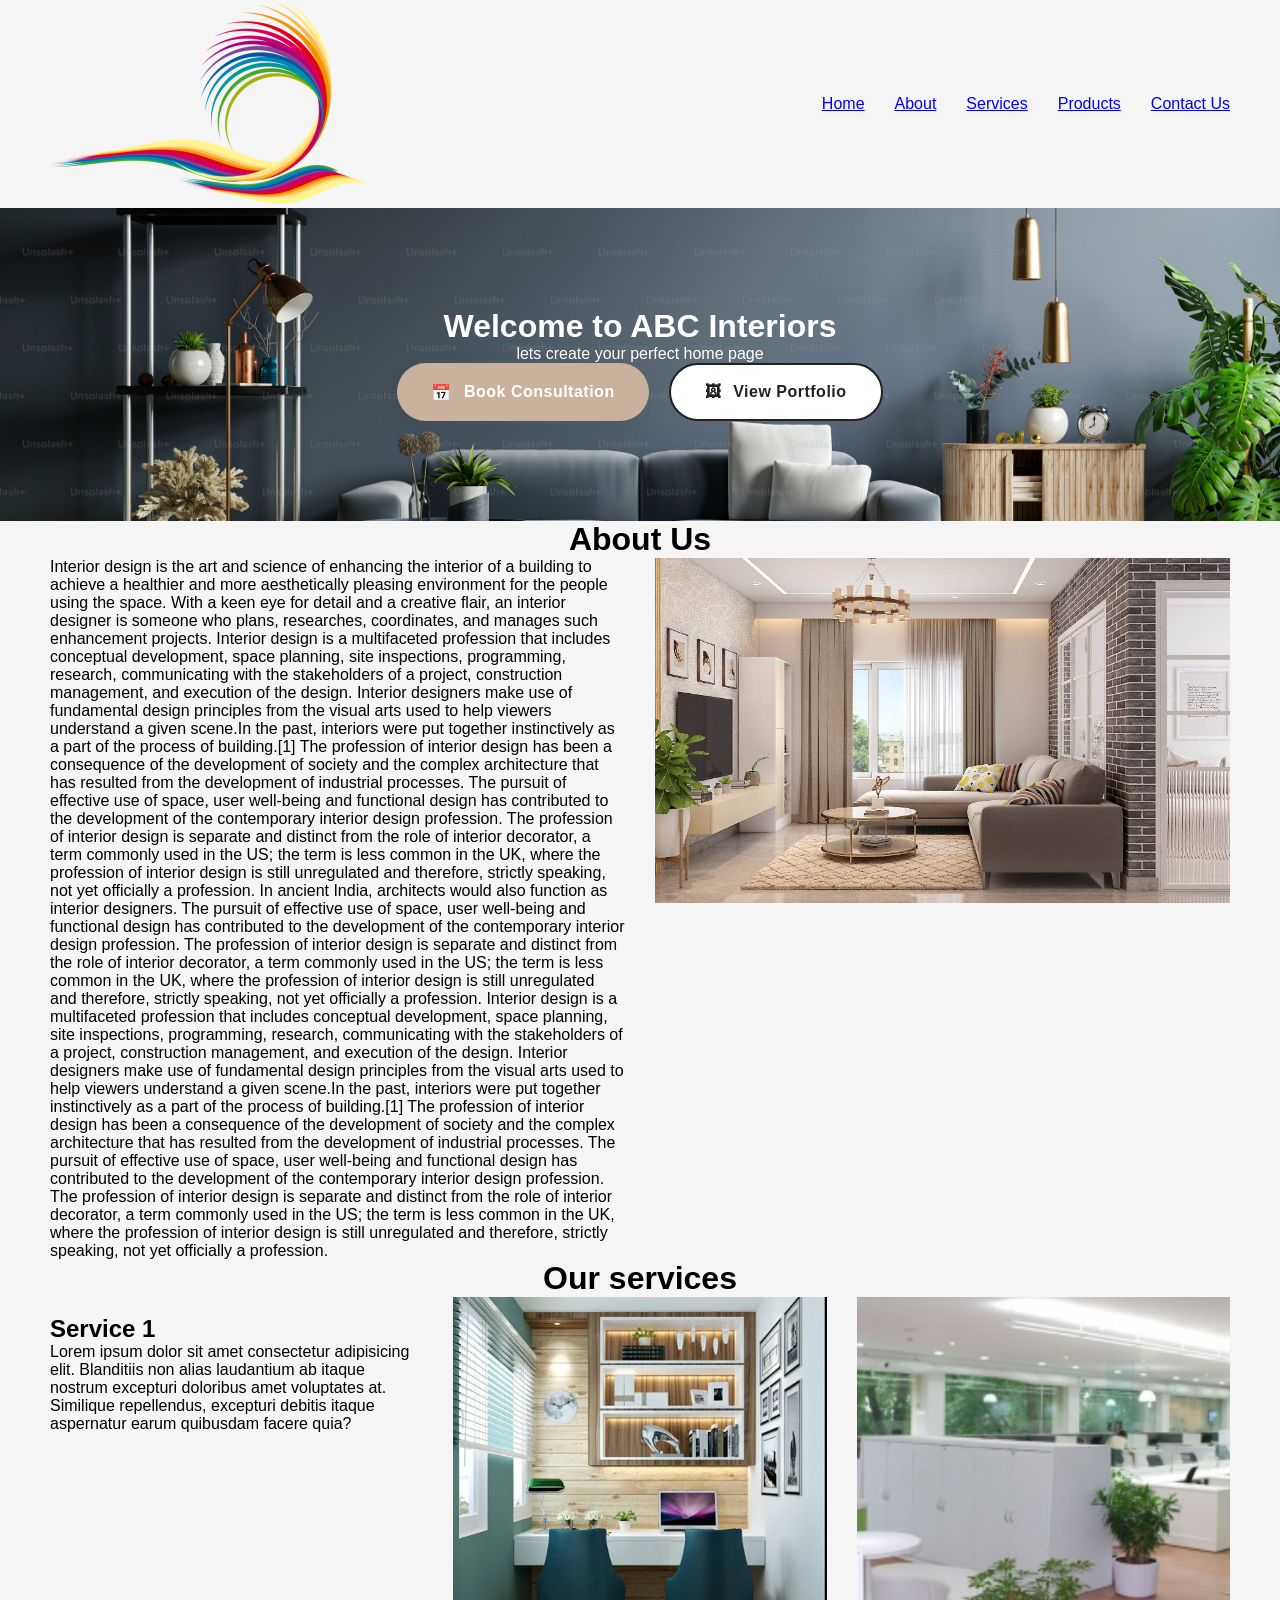
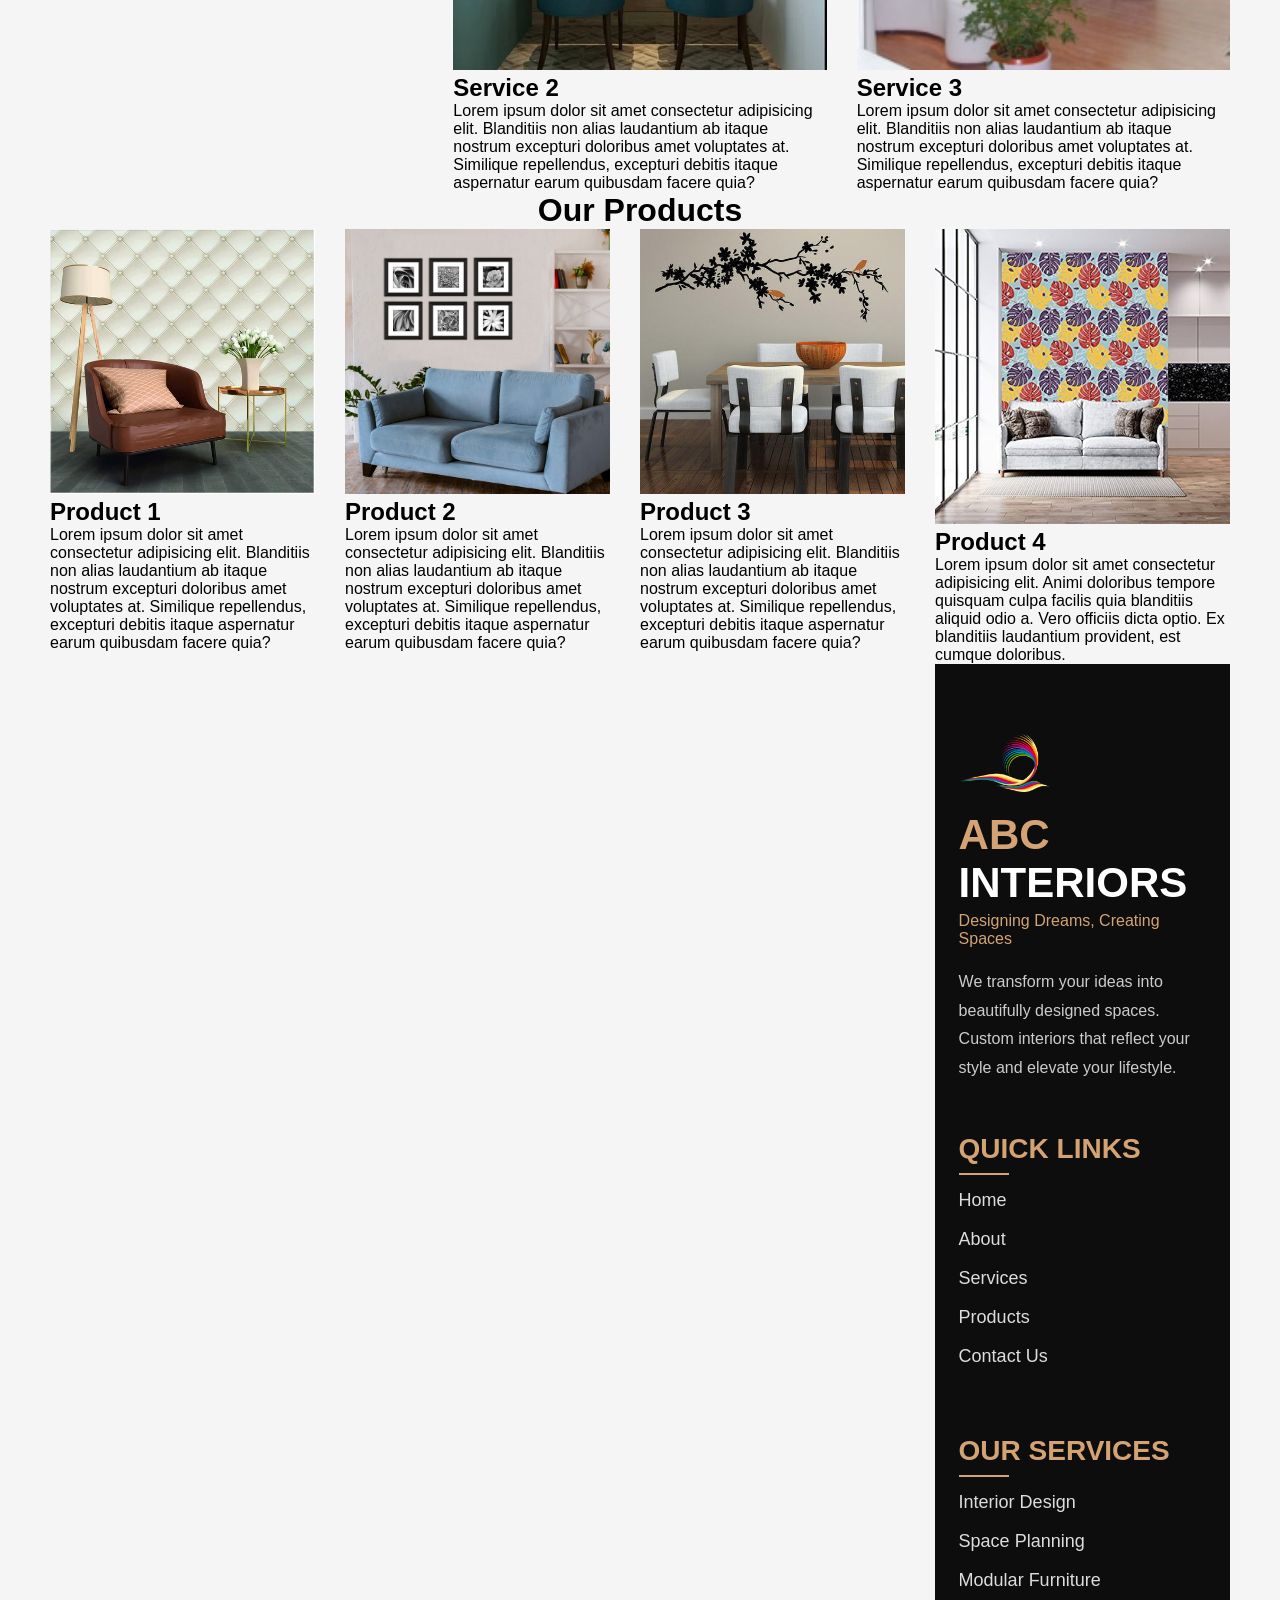
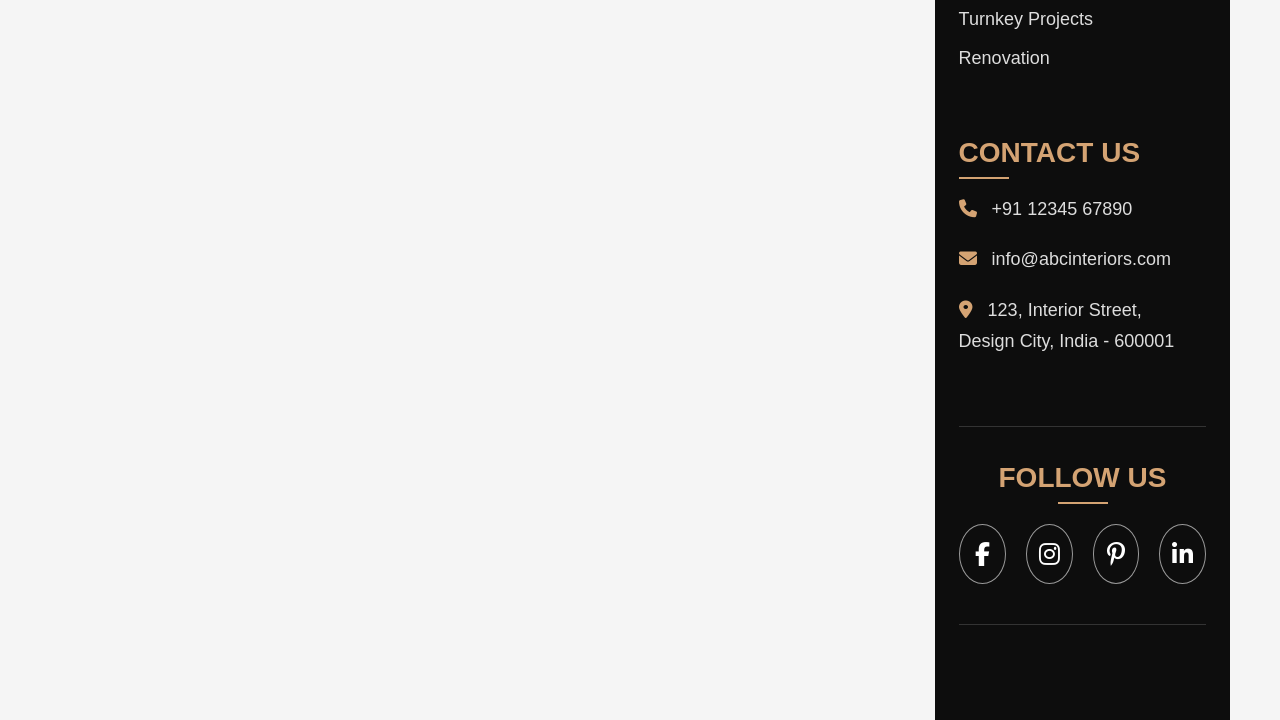
==== index.html @ 686f4bc1 "Add files via upload" ====
<!DOCTYPE html>
<html lang="en">

<head>
    <meta charset="UTF-8">
    <meta name="viewport" content="width=device-width, initial-scale=1.0">
    <title>Home page</title>
    <link rel="stylesheet" href="style.css">
</head>

<body>
    <header>
        <div class="logo-box">
            <img src="logo.png" alt="" id="logo-image">
        </div>
        <div class="links-box">
            <ul>
                <li><a href="index.html">Home</a></li>
                <li><a href="about.html">About</a></li>
                <li><a href="#">Services</a></li>
                <li><a href="#">Products</a></li>
                <li><a href="#">Contact Us</a></li>
            </ul>
        </div>
    </header>
    <div id="hero">
        <h1>Welcome to ABC Interiors</h1>
        <p>lets create your perfect home page</p>

        <div class="cta-buttons">

            <a href="#" class="btn consultation-btn">
                <span>📅</span>
                Book Consultation
            </a>

            <a href="#" class="btn portfolio-btn">
                <span>🖼</span>
                View Portfolio
            </a>

        </div>

    </div>


    <div>
        <h1 class="sec-title">About Us</h1>
    </div>
    <div id="about-box">
        <div id="about-text-box">
            <p> Interior design is the art and science of enhancing the interior of a building to achieve a healthier
                and more aesthetically pleasing environment for the people using the space. With a keen eye for detail
                and a creative flair, an interior designer is someone who plans, researches, coordinates, and manages
                such enhancement projects. Interior design is a multifaceted profession that includes conceptual
                development, space planning, site inspections, programming, research, communicating with the
                stakeholders of a project, construction management, and execution of the design. Interior designers make
                use of fundamental design principles from the visual arts used to help viewers understand a given
                scene.In the past, interiors were put together instinctively as a part of the process of building.[1]

                The profession of interior design has been a consequence of the development of society and the complex
                architecture that has resulted from the development of industrial processes.

                The pursuit of effective use of space, user well-being and functional design has contributed to the
                development of the contemporary interior design profession. The profession of interior design is
                separate and distinct from the role of interior decorator, a term commonly used in the US; the term is
                less common in the UK, where the profession of interior design is still unregulated and therefore,
                strictly speaking, not yet officially a profession.

                In ancient India, architects would also function as interior designers.
                The pursuit of effective use of space, user well-being and functional design has contributed to the
                development of the contemporary interior design profession. The profession of interior design is
                separate and distinct from the role of interior decorator, a term commonly used in the US; the term is
                less common in the UK, where the profession of interior design is still unregulated and therefore,
                strictly speaking, not yet officially a profession.
                Interior design is a multifaceted profession that includes conceptual
                development, space planning, site inspections, programming, research, communicating with the
                stakeholders of a project, construction management, and execution of the design. Interior designers make
                use of fundamental design principles from the visual arts used to help viewers understand a given
                scene.In the past, interiors were put together instinctively as a part of the process of building.[1]

                The profession of interior design has been a consequence of the development of society and the complex
                architecture that has resulted from the development of industrial processes.
                The pursuit of effective use of space, user well-being and functional design has contributed to the
                development of the contemporary interior design profession. The profession of interior design is
                separate and distinct from the role of interior decorator, a term commonly used in the US; the term is
                less common in the UK, where the profession of interior design is still unregulated and therefore,
                strictly speaking, not yet officially a profession.


            </p>

        </div>
        <div id="about-image-box">
            <img src="interior image.jpg" id="about-image">

        </div>
    </div>

    <div>
        <h1 class="sec-title"> Our services</h1>
    </div>
    <div id="services-box">
        <div class="service-box">
            <img src="service 1.jpg" alt="" class="service-image">
            <h2>Service 1</h2>
            <p>Lorem ipsum dolor sit amet consectetur adipisicing elit. Blanditiis non alias laudantium ab itaque
                nostrum excepturi doloribus amet voluptates at. Similique repellendus, excepturi debitis itaque
                aspernatur earum quibusdam facere quia?</p>
        </div>
        <div class="service-box">
            <img src="service 2.webp" alt="" class="service-image">
            <h2>Service 2</h2>
            <p>Lorem ipsum dolor sit amet consectetur adipisicing elit. Blanditiis non alias laudantium ab itaque
                nostrum excepturi doloribus amet voluptates at. Similique repellendus, excepturi debitis itaque
                aspernatur earum quibusdam facere quia?</p>
        </div>
        <div class="service-box">
            <img src="service 3.jpg" alt="" class="service-image">
            <h2>Service 3</h2>
            <p>Lorem ipsum dolor sit amet consectetur adipisicing elit. Blanditiis non alias laudantium ab itaque
                nostrum excepturi doloribus amet voluptates at. Similique repellendus, excepturi debitis itaque
                aspernatur earum quibusdam facere quia?</p>
        </div>
    </div>
    <div>
        <h1 class="sec-title"> Our Products</h1>
    </div>
    <div id="products-box">
        <div class="product-box">
            <img src="product 1.jpg" alt="" class="product-image">
            <h2>Product 1</h2>
            <p>Lorem ipsum dolor sit amet consectetur adipisicing elit. Blanditiis non alias laudantium ab itaque
                nostrum excepturi doloribus amet voluptates at. Similique repellendus, excepturi debitis itaque
                aspernatur earum quibusdam facere quia?</p>
        </div>
        <div class="product-box">
            <img src="product 2.jpg" alt="" class="product-image">
            <h2>Product 2</h2>
            <p>Lorem ipsum dolor sit amet consectetur adipisicing elit. Blanditiis non alias laudantium ab itaque
                nostrum excepturi doloribus amet voluptates at. Similique repellendus, excepturi debitis itaque
                aspernatur earum quibusdam facere quia?</p>
        </div>
        <div class="product-box">
            <img src="product 3.jpg" alt="" class="product-image">
            <h2>Product 3</h2>
            <p>Lorem ipsum dolor sit amet consectetur adipisicing elit. Blanditiis non alias laudantium ab itaque
                nostrum excepturi doloribus amet voluptates at. Similique repellendus, excepturi debitis itaque
                aspernatur earum quibusdam facere quia?</p>
        </div>
        <div class="product-box">
            <img src="product 4.jpg" alt="" class="product-image">
            <h2>Product 4</h2>
            <p>Lorem ipsum dolor sit amet consectetur adipisicing elit. Animi doloribus tempore quisquam culpa facilis
                quia blanditiis aliquid odio a. Vero officiis dicta optio. Ex blanditiis laudantium provident, est
                cumque doloribus.</p>
                <!DOCTYPE html>
<html lang="en">
<head>
  <meta charset="UTF-8">
  <meta name="viewport" content="width=device-width, initial-scale=1.0">
  <title>Modern Interior Footer</title>

  <!-- Font Awesome -->
  <link rel="stylesheet"
    href="https://cdnjs.cloudflare.com/ajax/libs/font-awesome/6.5.1/css/all.min.css">

  <style>

    *{
      margin:0;
      padding:0;
      box-sizing:border-box;
      font-family: Arial, sans-serif;
    }

    body{
      background:#f5f5f5;
    }

    footer{
      background:#0d0d0d;
      color:white;
      padding:70px 8%;
    }

    .footer-container{
      display:grid;
      grid-template-columns:repeat(auto-fit,minmax(250px,1fr));
      gap:50px;
    }

    /* Logo Section */

    .footer-logo img{
      width:90px;
      margin-bottom:15px;
    }

    .footer-logo h2{
      font-size:42px;
      color:#d4a373;
      margin-bottom:5px;
    }

    .footer-logo span{
      color:white;
    }

    .footer-logo h4{
      color:#d4a373;
      font-weight:normal;
      margin-bottom:20px;
    }

    .footer-logo p{
      color:#ccc;
      line-height:1.8;
      font-size:16px;
    }

    /* Titles */

    .footer-links h3,
    .footer-services h3,
    .footer-contact h3,
    .footer-social h3{
      color:#d4a373;
      margin-bottom:25px;
      font-size:28px;
      position:relative;
    }

    .footer-links h3::after,
    .footer-services h3::after,
    .footer-contact h3::after,
    .footer-social h3::after{
      content:"";
      width:50px;
      height:2px;
      background:#d4a373;
      position:absolute;
      left:0;
      bottom:-10px;
    }

    /* Links */

    .footer-links ul,
    .footer-services ul{
      list-style:none;
    }

    .footer-links ul li,
    .footer-services ul li{
      margin-bottom:18px;
    }

    .footer-links ul li a,
    .footer-services ul li a{
      color:#ddd;
      text-decoration:none;
      transition:0.3s;
      font-size:18px;
    }

    .footer-links ul li a:hover,
    .footer-services ul li a:hover{
      color:#d4a373;
      padding-left:5px;
    }

    /* Contact */

    .footer-contact p{
      margin-bottom:20px;
      color:#ddd;
      font-size:18px;
      line-height:1.7;
    }

    .footer-contact i{
      color:#d4a373;
      margin-right:10px;
    }

    /* Divider */

    .divider{
      border-top:1px solid #333;
      margin:50px 0 35px;
    }

    /* Social */

    .footer-social{
      text-align:center;
    }

    .footer-social h3::after{
      left:50%;
      transform:translateX(-50%);
    }

    .social-icons{
      display:flex;
      justify-content:center;
      gap:20px;
      margin-top:30px;
    }

    .social-icons a{
      width:60px;
      height:60px;
      border:1px solid #999;
      border-radius:50%;
      display:flex;
      align-items:center;
      justify-content:center;
      color:white;
      font-size:24px;
      text-decoration:none;
      transition:0.3s;
    }

    .social-icons a:hover{
      background:#d4a373;
      border-color:#d4a373;
      transform:translateY(-5px);
    }

    /* Bottom */

    .footer-bottom{
      border-top:1px solid #333;
      margin-top:40px;
      padding-top:25px;
      text-align:center;
      color:#ccc;
      font-size:20px;
    }

    /* Responsive */

    @media(max-width:768px){

      footer{
        padding:60px 6%;
      }

      .footer-container{
        grid-template-columns:1fr;
        text-align:center;
      }

      .footer-links h3::after,
      .footer-services h3::after,
      .footer-contact h3::after{
        left:50%;
        transform:translateX(-50%);
      }

    }

  </style>

</head>
<body>

  <footer>

    <div class="footer-container">

      <!-- Logo -->
      <div class="footer-logo">

        <img src="logo.png" alt="logo">

        <h2>ABC <span>INTERIORS</span></h2>

        <h4>Designing Dreams, Creating Spaces</h4>

        <p>
          We transform your ideas into beautifully designed spaces.
          Custom interiors that reflect your style and elevate your lifestyle.
        </p>

      </div>

      <!-- Quick Links -->
      <div class="footer-links">

        <h3>QUICK LINKS</h3>

        <ul>
          <li><a href="#">Home</a></li>
          <li><a href="#">About</a></li>
          <li><a href="#">Services</a></li>
          <li><a href="#">Products</a></li>
          <li><a href="#">Contact Us</a></li>
        </ul>

      </div>

      <!-- Services -->
      <div class="footer-services">

        <h3>OUR SERVICES</h3>

        <ul>
          <li><a href="#">Interior Design</a></li>
          <li><a href="#">Space Planning</a></li>
          <li><a href="#">Modular Furniture</a></li>
          <li><a href="#">Turnkey Projects</a></li>
          <li><a href="#">Renovation</a></li>
        </ul>

      </div>

      <!-- Contact -->
      <div class="footer-contact">

        <h3>CONTACT US</h3>

        <p><i class="fa-solid fa-phone"></i> +91 12345 67890</p>

        <p><i class="fa-solid fa-envelope"></i> info@abcinteriors.com</p>

        <p>
          <i class="fa-solid fa-location-dot"></i>
          123, Interior Street,<br>
          Design City, India - 600001
        </p>

      </div>

    </div>

    <!-- Divider -->
    <div class="divider"></div>

    <!-- Social -->
    <div class="footer-social">

      <h3>FOLLOW US</h3>

      <div class="social-icons">

        <a href="#"><i class="fa-brands fa-facebook-f"></i></a>

        <a href="#"><i class="fa-brands fa-instagram"></i></a>

        <a href="#"><i class="fa-brands fa-pinterest-p"></i></a>

        <a href="#"><i class="fa-brands fa-linkedin-in"></i></a>

      </div>

    </div>

    <!-- Bottom -->
    <div class="footer-bottom" .footer-logo{
  display:flex;
  flex-direction:column;
  align-items:center;
  text-align:center;
}

.footer-logo img{
  width:90px;
  margin-bottom:20px;
}></div>

      
    </div>

  </footer>

</body>
</html>
                
      </div>

   

</body>
</html>

        </div>
    </div>


    <body>

</html>
---- style.css ----
body {
            margin: 0px;


        }
        ul{
            margin: 0px;
            padding: 0px;

        }
        

        /*header */
        header{
            display: flex;
            justify-content: space-between;
            align-items: center;
            padding:0px 50px;

        }

        img.logo-image{

            height: 100px;
        }
        .links-box ul{
            display:flex;
            list-style-type: none;
            gap:30px;
        }
        .links-box ul li a{
            text-decoration: none;
            color: black;
        }
        .links-box ul li a{
            color: blue;
            text-decoration: underline;
        }

        @media(max-width:768px){
            header{
            flex-wrap:wrap;
            justify-content : center;
            align-items: center;
            padding:0px 15px;

        }
        .links-box ul{
            margin-bottom: 20px;
        }
            
    }
        


        /* hero section */

        #hero {
            /*background-color: teal;*/
            background-image: url(background\ images.jpg);
            background-size: cover;
            background-position: center;
            color: white;
            padding: 100px 50px;
            text-align: center;



        }

        h1.sec-title {

            text-align: center;
        }




.cta-buttons{
  display:flex;
  gap:20px;
  flex-wrap:wrap;
  justify-content: center;
}

.btn{
  padding:18px 34px;
  border-radius:60px;
  text-decoration:none;
  font-size:16px;
  font-weight:600;
  display:flex;
  align-items:center;
  gap:12px;
  transition:0.35s ease;
  letter-spacing:0.5px;
}

/* Consultation Button */
.consultation-btn{
  background:#c8b29d;
  color:#fff;
  box-shadow:0 10px 25px rgba(0,0,0,0.08);
}

.consultation-btn:hover{
  transform:translateY(-4px);
  background:#b89d84;
}

/* Portfolio Button */
.portfolio-btn{
  background:#fff;
  color:#222;
  border:2px solid #222;
}

.portfolio-btn:hover{
  background:#222;
  color:#fff;
  transform:translateY(-4px);
}





        @media(max-width:768px){
             #hero{
                padding:50px 15px;
                text-align: center;
             }
        }

         /* about section */
        #about-box{
            display: flex;
            padding: 0px 50px;
            gap: 30px
        }

        #about-text-box {
            width: 50%;
        }

        #about-image-box {
            width: 50%;
        }

        img#about-image {
            width: 100%;
        }
         @media(max-width:768px){
           #about-box{
            padding: 0px 15px;
            flex-wrap:wrap;
           }
        
             #about-text-box,#about-image-box{
                width: 100%
            }
            #about-text-box {
            text-align: justify;
         }
        }

        /* services section */

        #services-box{
          
            padding: 0px 50px;
            display:flex;
            gap:30px;                          
            
        }
        .service-box{                                                                                                                                                                                                          
            width:33.33%;
        }
        img.service-image{
            width:100%;
        }
        @media(max-width:768px){
          #services-box{
          
            padding: 0px 15px;
            flex-wrap: wrap;
          }
            .service-box{                                                                                                                                                                                                          
            width:100%;}
            }
        /*products section */

        #products-box{

            padding: 0px 50px;
            display:flex;
            gap:30px;
        }
        .product-box{ 
        
            width:25%;
        }
        img.product-image{
            width:100%;
        }
     @media(max-width:768px){
          #products-box{
          
            padding: 0px 15px;
            flex-wrap: wrap;
          }
            .product-box{                                                                                                                                                                                                          
            width:100%;}
            }
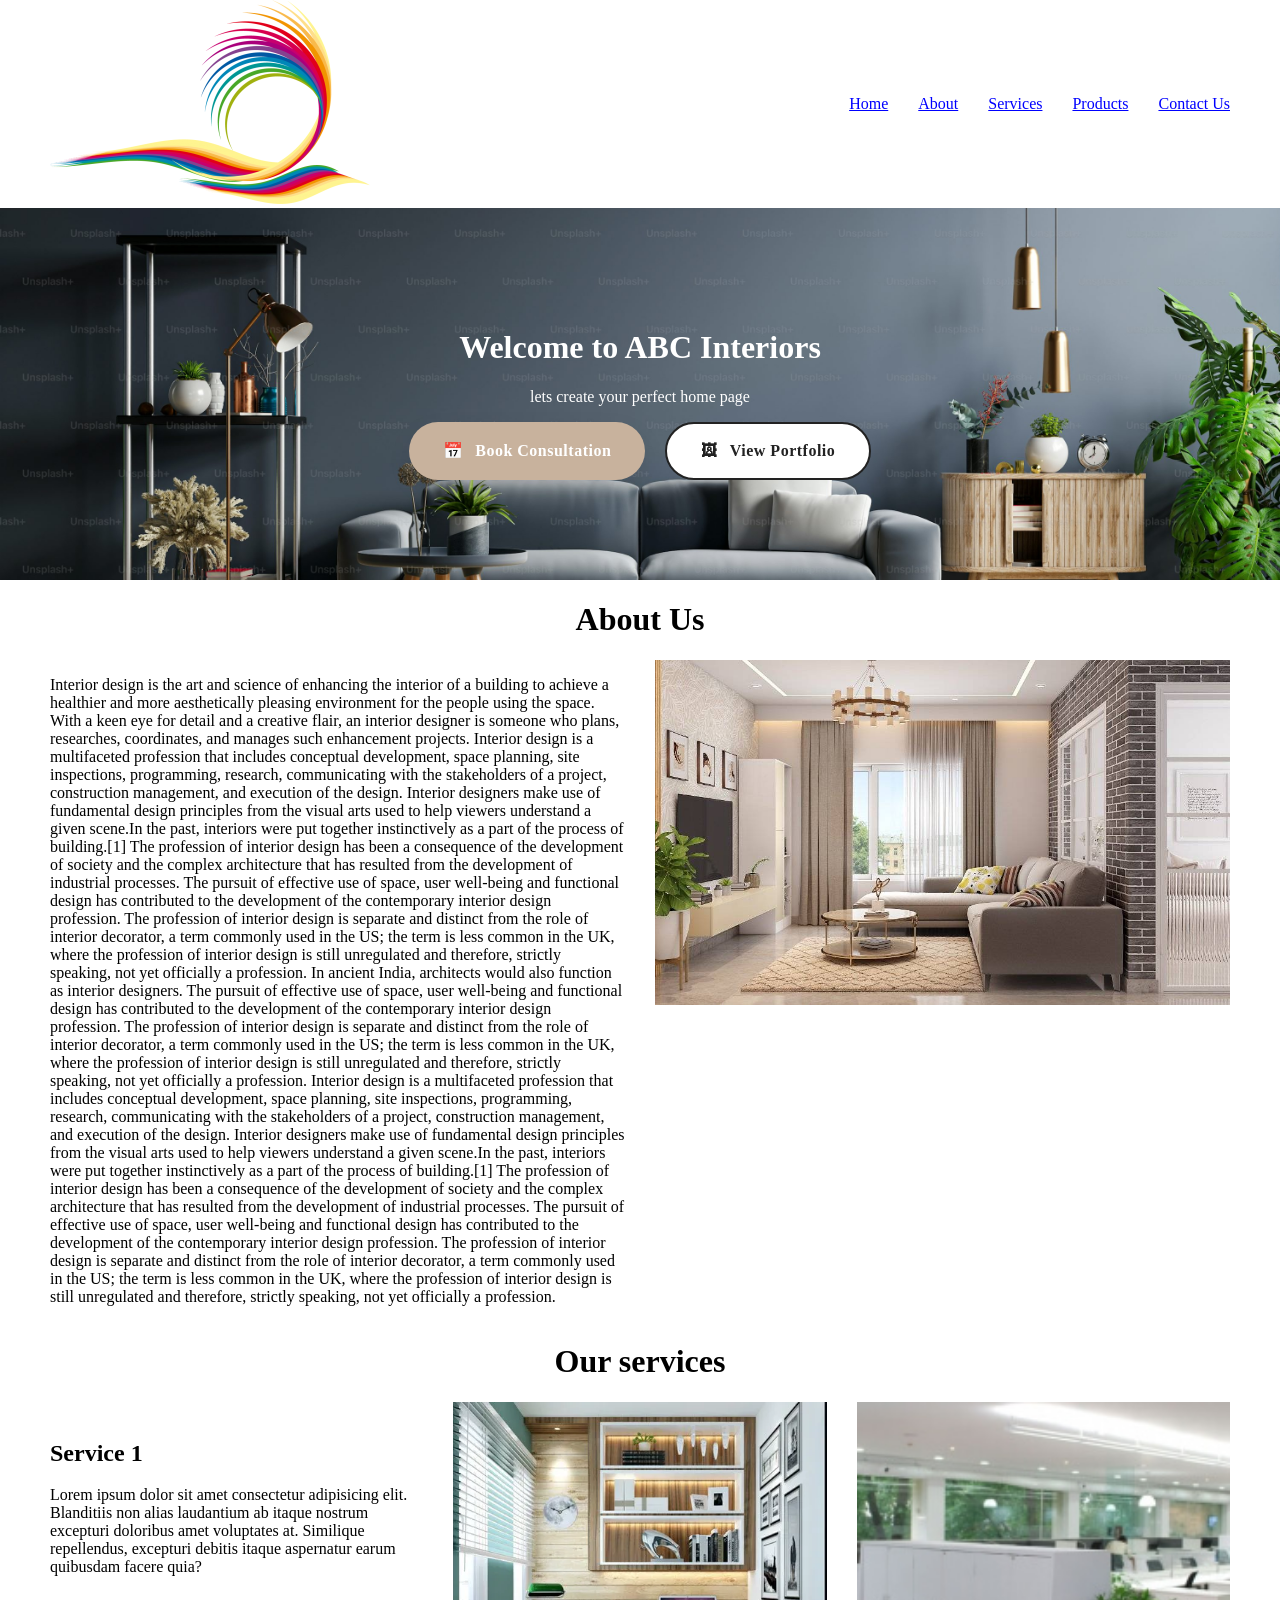
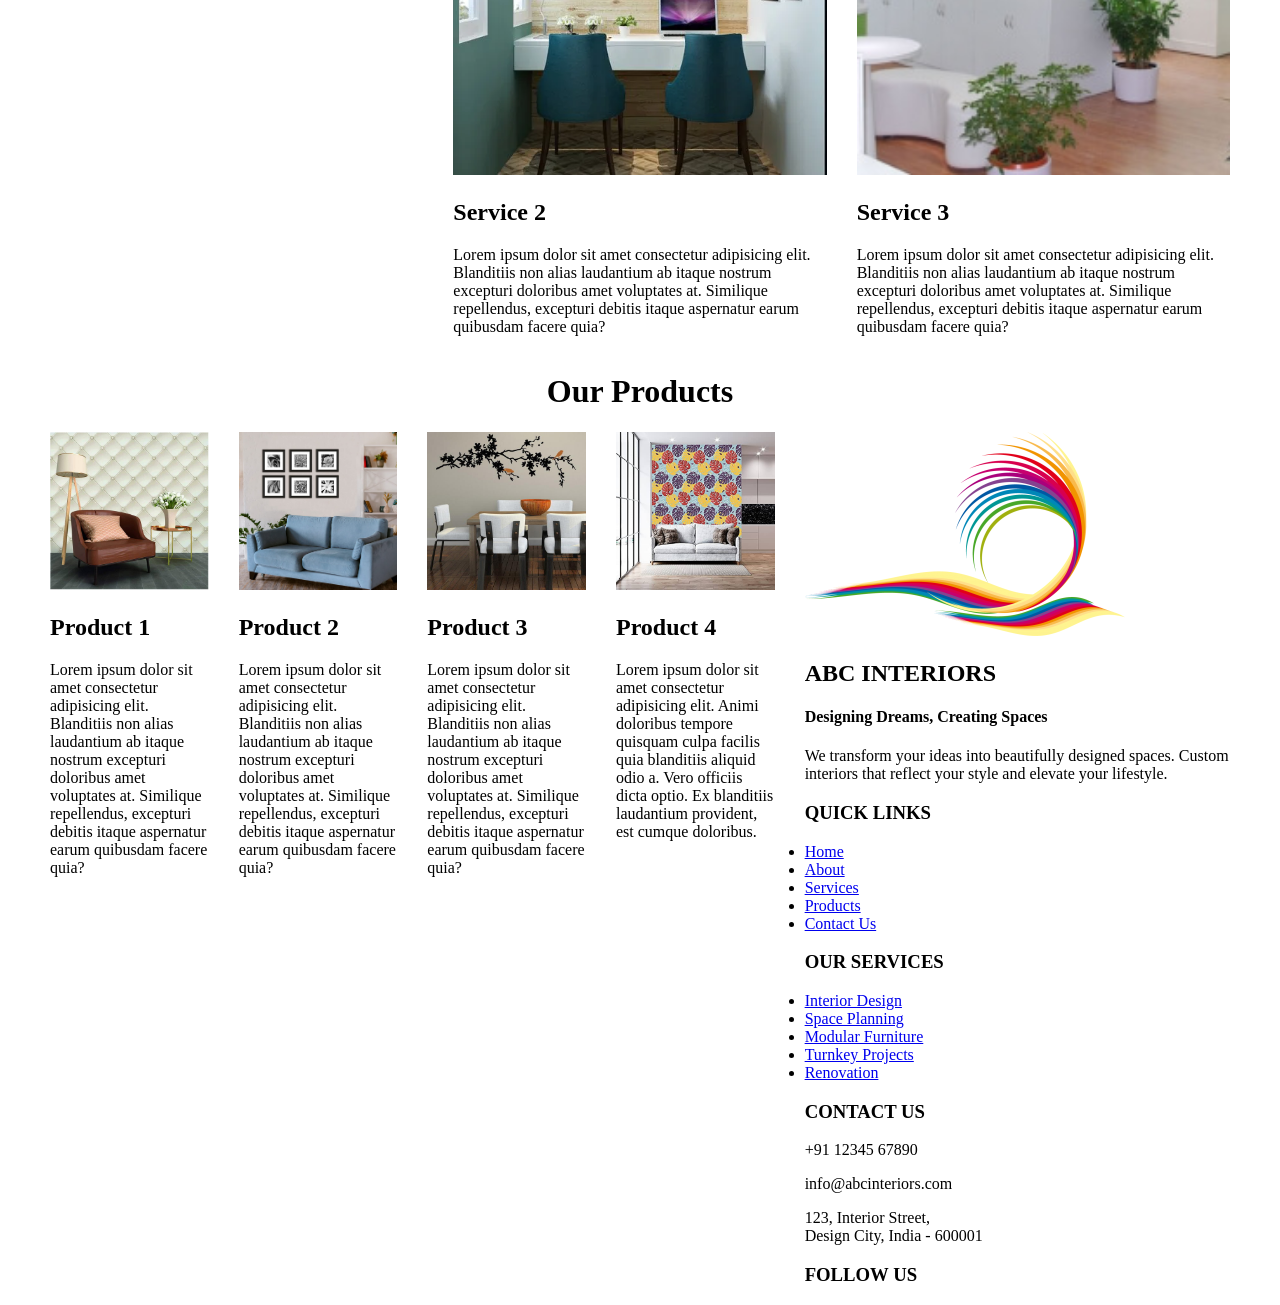
==== commit a29ebd46: "Update index.html" ====
--- a/index.html
+++ b/index.html
@@ -154,218 +154,15 @@
             <p>Lorem ipsum dolor sit amet consectetur adipisicing elit. Animi doloribus tempore quisquam culpa facilis
                 quia blanditiis aliquid odio a. Vero officiis dicta optio. Ex blanditiis laudantium provident, est
                 cumque doloribus.</p>
-                <!DOCTYPE html>
-<html lang="en">
-<head>
-  <meta charset="UTF-8">
-  <meta name="viewport" content="width=device-width, initial-scale=1.0">
-  <title>Modern Interior Footer</title>
-
-  <!-- Font Awesome -->
-  <link rel="stylesheet"
-    href="https://cdnjs.cloudflare.com/ajax/libs/font-awesome/6.5.1/css/all.min.css">
-
-  <style>
-
-    *{
-      margin:0;
-      padding:0;
-      box-sizing:border-box;
-      font-family: Arial, sans-serif;
-    }
-
-    body{
-      background:#f5f5f5;
-    }
-
-    footer{
-      background:#0d0d0d;
-      color:white;
-      padding:70px 8%;
-    }
-
-    .footer-container{
-      display:grid;
-      grid-template-columns:repeat(auto-fit,minmax(250px,1fr));
-      gap:50px;
-    }
-
-    /* Logo Section */
-
-    .footer-logo img{
-      width:90px;
-      margin-bottom:15px;
-    }
-
-    .footer-logo h2{
-      font-size:42px;
-      color:#d4a373;
-      margin-bottom:5px;
-    }
-
-    .footer-logo span{
-      color:white;
-    }
-
-    .footer-logo h4{
-      color:#d4a373;
-      font-weight:normal;
-      margin-bottom:20px;
-    }
-
-    .footer-logo p{
-      color:#ccc;
-      line-height:1.8;
-      font-size:16px;
-    }
-
-    /* Titles */
-
-    .footer-links h3,
-    .footer-services h3,
-    .footer-contact h3,
-    .footer-social h3{
-      color:#d4a373;
-      margin-bottom:25px;
-      font-size:28px;
-      position:relative;
-    }
-
-    .footer-links h3::after,
-    .footer-services h3::after,
-    .footer-contact h3::after,
-    .footer-social h3::after{
-      content:"";
-      width:50px;
-      height:2px;
-      background:#d4a373;
-      position:absolute;
-      left:0;
-      bottom:-10px;
-    }
-
-    /* Links */
-
-    .footer-links ul,
-    .footer-services ul{
-      list-style:none;
-    }
-
-    .footer-links ul li,
-    .footer-services ul li{
-      margin-bottom:18px;
-    }
-
-    .footer-links ul li a,
-    .footer-services ul li a{
-      color:#ddd;
-      text-decoration:none;
-      transition:0.3s;
-      font-size:18px;
-    }
-
-    .footer-links ul li a:hover,
-    .footer-services ul li a:hover{
-      color:#d4a373;
-      padding-left:5px;
-    }
-
-    /* Contact */
-
-    .footer-contact p{
-      margin-bottom:20px;
-      color:#ddd;
-      font-size:18px;
-      line-height:1.7;
-    }
-
-    .footer-contact i{
-      color:#d4a373;
-      margin-right:10px;
-    }
-
-    /* Divider */
-
-    .divider{
-      border-top:1px solid #333;
-      margin:50px 0 35px;
-    }
-
-    /* Social */
-
-    .footer-social{
-      text-align:center;
-    }
-
-    .footer-social h3::after{
-      left:50%;
-      transform:translateX(-50%);
-    }
-
-    .social-icons{
-      display:flex;
-      justify-content:center;
-      gap:20px;
-      margin-top:30px;
-    }
-
-    .social-icons a{
-      width:60px;
-      height:60px;
-      border:1px solid #999;
-      border-radius:50%;
-      display:flex;
-      align-items:center;
-      justify-content:center;
-      color:white;
-      font-size:24px;
-      text-decoration:none;
-      transition:0.3s;
-    }
-
-    .social-icons a:hover{
-      background:#d4a373;
-      border-color:#d4a373;
-      transform:translateY(-5px);
-    }
-
-    /* Bottom */
-
-    .footer-bottom{
-      border-top:1px solid #333;
-      margin-top:40px;
-      padding-top:25px;
-      text-align:center;
-      color:#ccc;
-      font-size:20px;
-    }
-
-    /* Responsive */
-
-    @media(max-width:768px){
-
-      footer{
-        padding:60px 6%;
-      }
-
-      .footer-container{
-        grid-template-columns:1fr;
-        text-align:center;
-      }
-
-      .footer-links h3::after,
-      .footer-services h3::after,
-      .footer-contact h3::after{
-        left:50%;
-        transform:translateX(-50%);
-      }
-
-    }
-
-  </style>
-
-</head>
-<body>
+                
+</div>
+
+
+
+
+
+
+
 
   <footer>
 
@@ -476,20 +273,19 @@
 
   </footer>
 
+
+                
+      
+
+   
+
 </body>
 </html>
-                
-      </div>
-
-   
-
-</body>
+
+        </div>
+    </div>
+
+
+    <body>
+
 </html>
-
-        </div>
-    </div>
-
-
-    <body>
-
-</html>
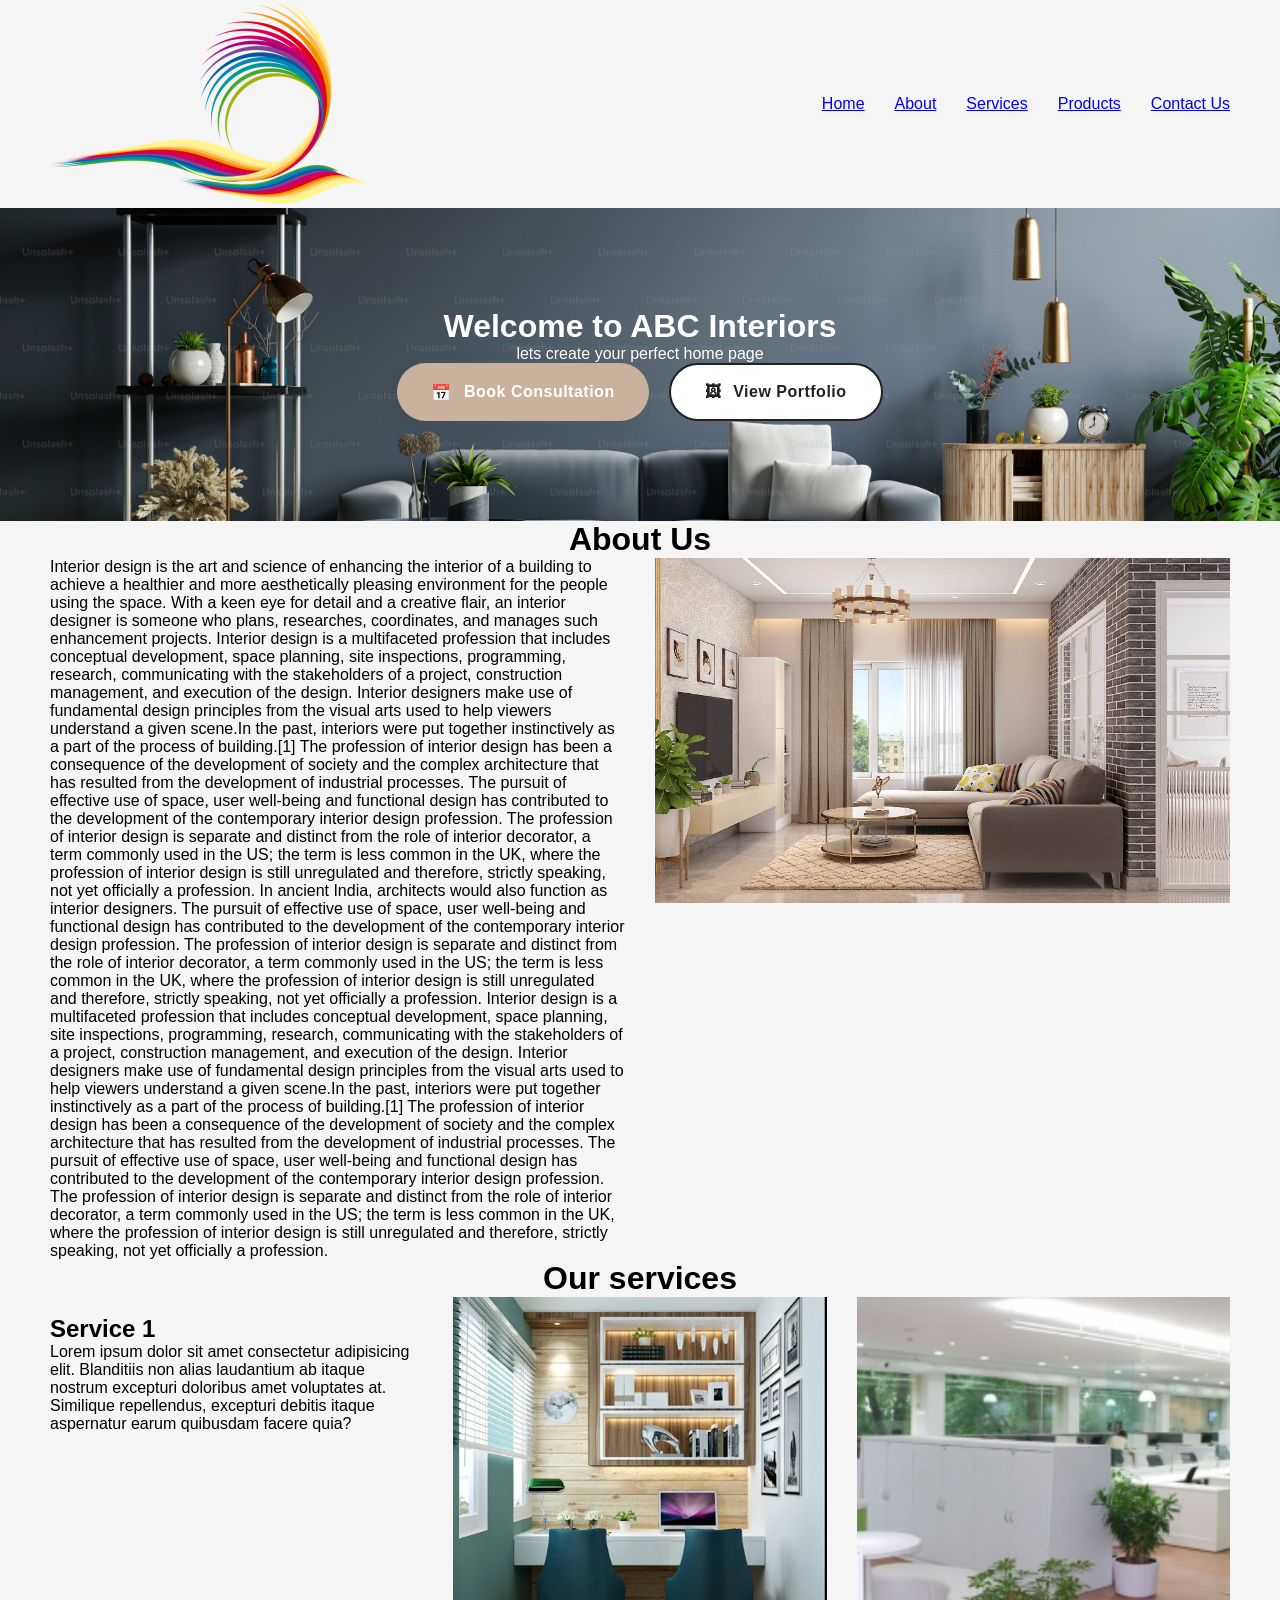
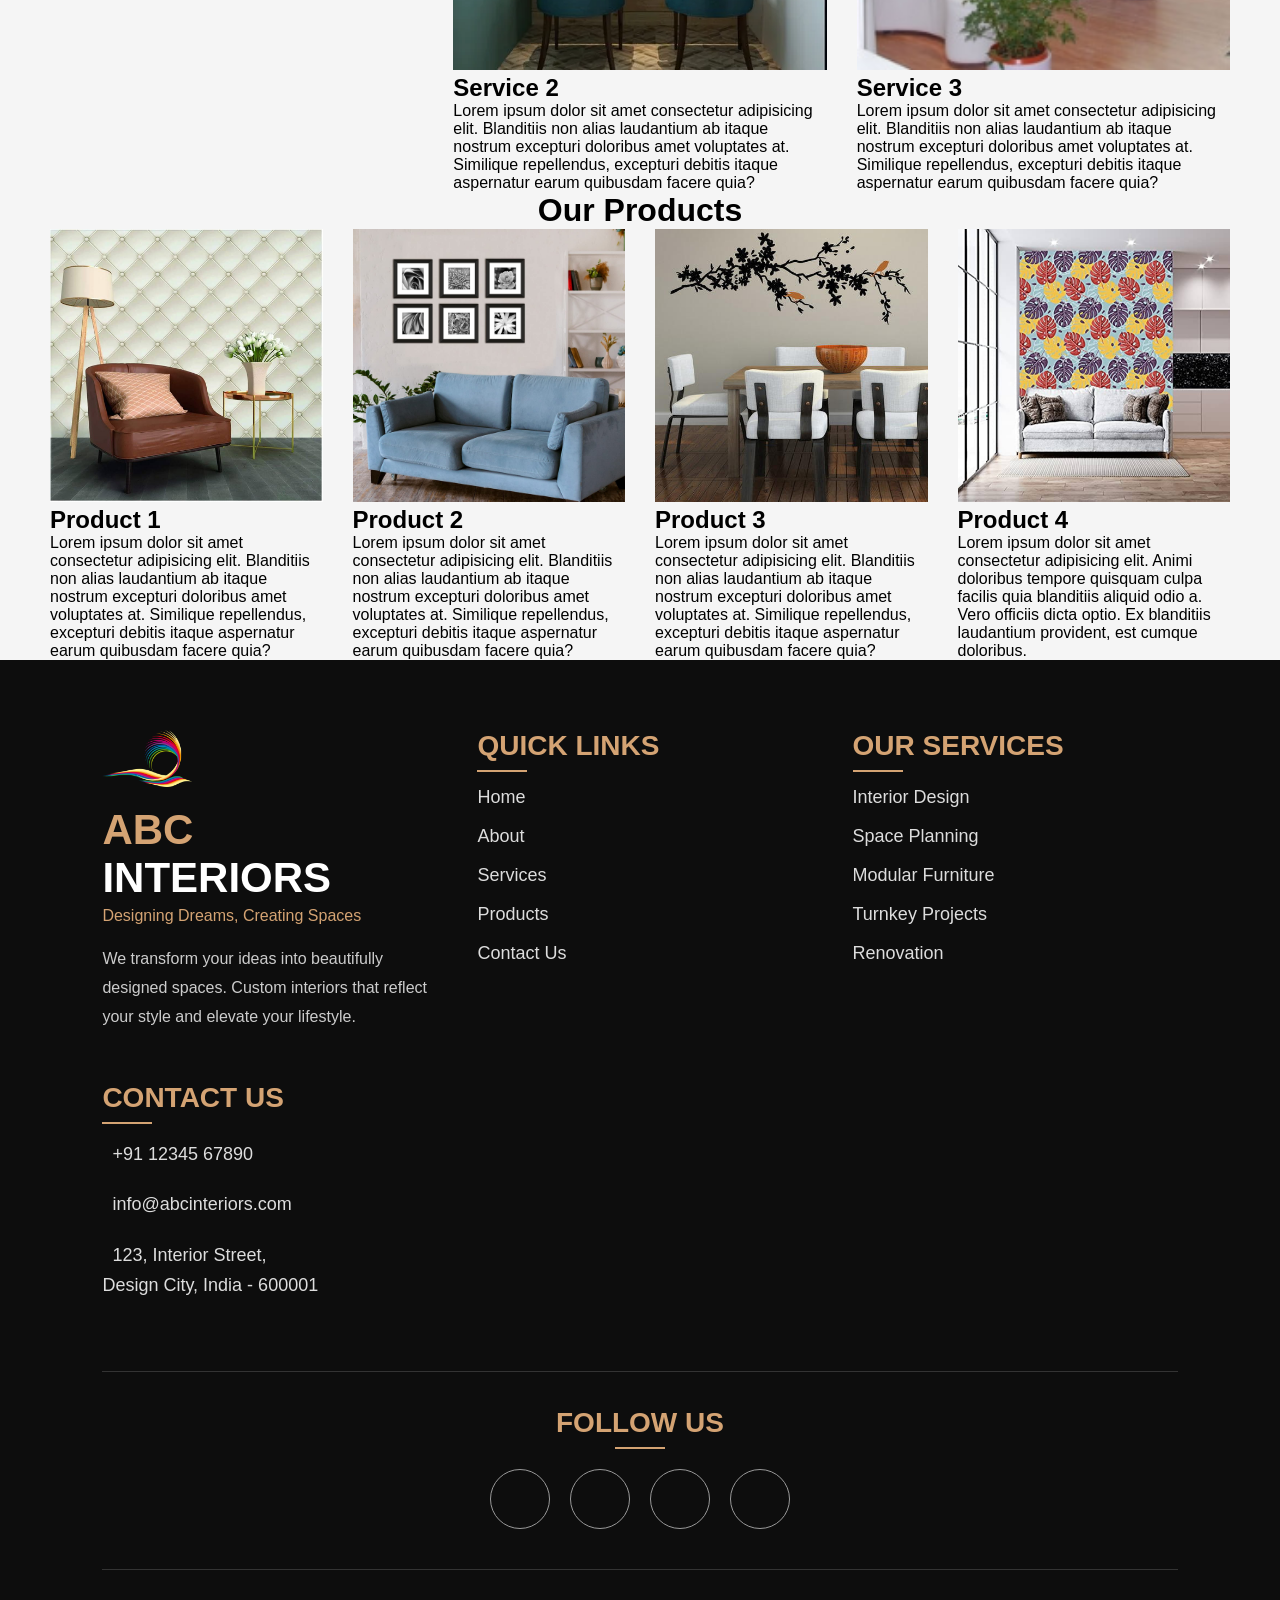
==== commit 961173ba: "Update index.html" ====
--- a/index.html
+++ b/index.html
@@ -156,7 +156,7 @@
                 cumque doloribus.</p>
                 
 </div>
-
+    </div>
 
 
 
@@ -277,15 +277,11 @@
                 
       
 
-   
-
-</body>
+
+
+
+
+
+    <body>
+
 </html>
-
-        </div>
-    </div>
-
-
-    <body>
-
-</html>
--- a/style.css
+++ b/style.css
@@ -212,4 +212,202 @@
             .product-box{                                                                                                                                                                                                          
             width:100%;}
             }
-           +
+
+
+    *{
+      margin:0;
+      padding:0;
+      box-sizing:border-box;
+      font-family: Arial, sans-serif;
+    }
+
+    body{
+      background:#f5f5f5;
+    }
+
+    footer{
+      background:#0d0d0d;
+      color:white;
+      padding:70px 8%;
+    }
+
+    .footer-container{
+      display:grid;
+      grid-template-columns:repeat(auto-fit,minmax(250px,1fr));
+      gap:50px;
+    }
+
+    /* Logo Section */
+
+    .footer-logo img{
+      width:90px;
+      margin-bottom:15px;
+    }
+
+    .footer-logo h2{
+      font-size:42px;
+      color:#d4a373;
+      margin-bottom:5px;
+    }
+
+    .footer-logo span{
+      color:white;
+    }
+
+    .footer-logo h4{
+      color:#d4a373;
+      font-weight:normal;
+      margin-bottom:20px;
+    }
+
+    .footer-logo p{
+      color:#ccc;
+      line-height:1.8;
+      font-size:16px;
+    }
+
+    /* Titles */
+
+    .footer-links h3,
+    .footer-services h3,
+    .footer-contact h3,
+    .footer-social h3{
+      color:#d4a373;
+      margin-bottom:25px;
+      font-size:28px;
+      position:relative;
+    }
+
+    .footer-links h3::after,
+    .footer-services h3::after,
+    .footer-contact h3::after,
+    .footer-social h3::after{
+      content:"";
+      width:50px;
+      height:2px;
+      background:#d4a373;
+      position:absolute;
+      left:0;
+      bottom:-10px;
+    }
+
+    /* Links */
+
+    .footer-links ul,
+    .footer-services ul{
+      list-style:none;
+    }
+
+    .footer-links ul li,
+    .footer-services ul li{
+      margin-bottom:18px;
+    }
+
+    .footer-links ul li a,
+    .footer-services ul li a{
+      color:#ddd;
+      text-decoration:none;
+      transition:0.3s;
+      font-size:18px;
+    }
+
+    .footer-links ul li a:hover,
+    .footer-services ul li a:hover{
+      color:#d4a373;
+      padding-left:5px;
+    }
+
+    /* Contact */
+
+    .footer-contact p{
+      margin-bottom:20px;
+      color:#ddd;
+      font-size:18px;
+      line-height:1.7;
+    }
+
+    .footer-contact i{
+      color:#d4a373;
+      margin-right:10px;
+    }
+
+    /* Divider */
+
+    .divider{
+      border-top:1px solid #333;
+      margin:50px 0 35px;
+    }
+
+    /* Social */
+
+    .footer-social{
+      text-align:center;
+    }
+
+    .footer-social h3::after{
+      left:50%;
+      transform:translateX(-50%);
+    }
+
+    .social-icons{
+      display:flex;
+      justify-content:center;
+      gap:20px;
+      margin-top:30px;
+    }
+
+    .social-icons a{
+      width:60px;
+      height:60px;
+      border:1px solid #999;
+      border-radius:50%;
+      display:flex;
+      align-items:center;
+      justify-content:center;
+      color:white;
+      font-size:24px;
+      text-decoration:none;
+      transition:0.3s;
+    }
+
+    .social-icons a:hover{
+      background:#d4a373;
+      border-color:#d4a373;
+      transform:translateY(-5px);
+    }
+
+    /* Bottom */
+
+    .footer-bottom{
+      border-top:1px solid #333;
+      margin-top:40px;
+      padding-top:25px;
+      text-align:center;
+      color:#ccc;
+      font-size:20px;
+    }
+
+    /* Responsive */
+
+    @media(max-width:768px){
+
+      footer{
+        padding:60px 6%;
+      }
+
+      .footer-container{
+        grid-template-columns:1fr;
+        text-align:center;
+      }
+
+      .footer-links h3::after,
+      .footer-services h3::after,
+      .footer-contact h3::after{
+        left:50%;
+        transform:translateX(-50%);
+      }
+
+    }
+
+           
